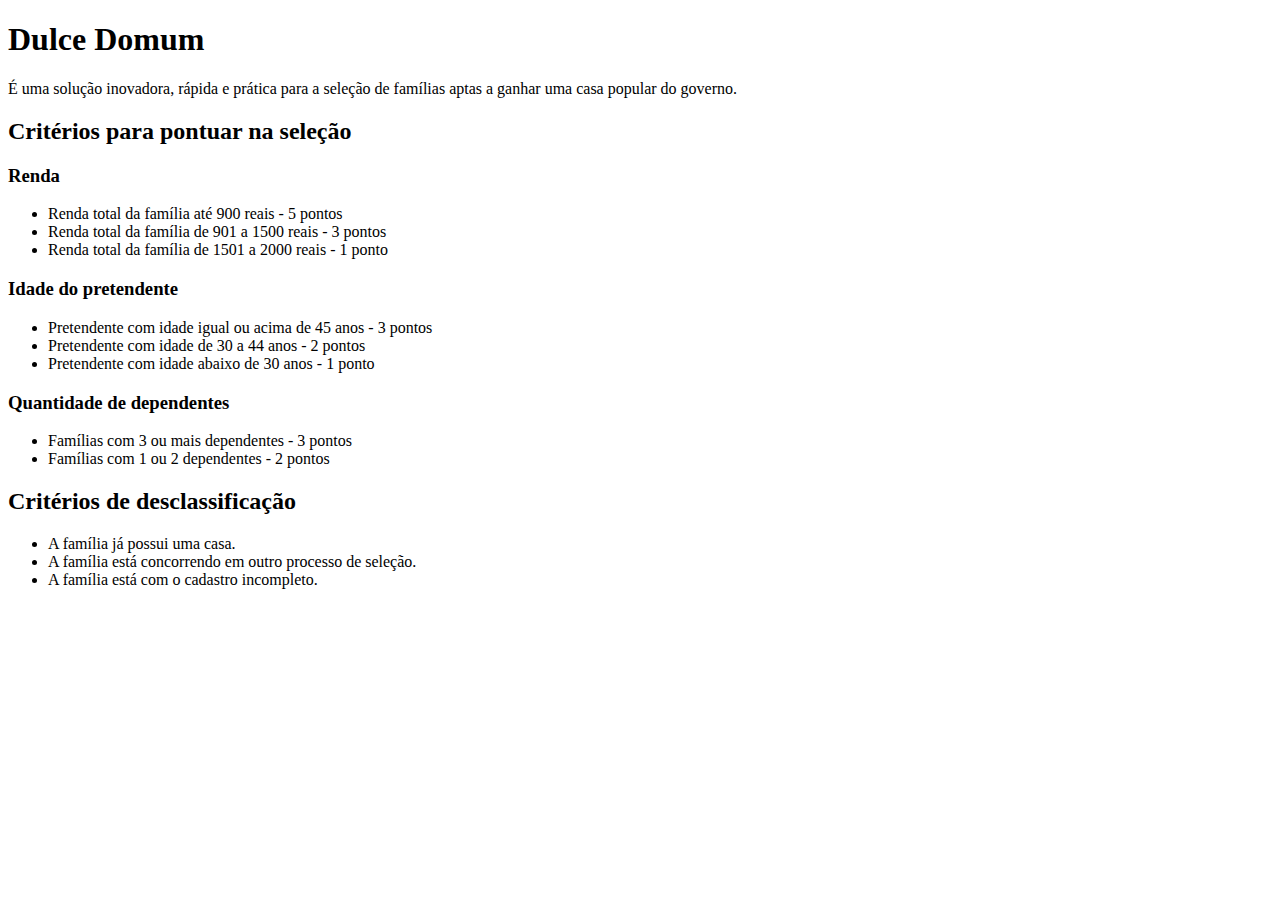
==== src/main/webapp/index.html @ a75a2ae2 "adicionando pagina html com regras do dulce domum" ====
<!DOCTYPE html>
<html lang="en">
    <head>
        <meta charset="UTF-8">
        <meta name="viewport" content="width=device-width, initial-scale=1.0">
        <meta http-equiv="X-UA-Compatible" content="ie=edge">
        <title>Dulce Domum</title>
    </head>
    <body>
        <h1>Dulce Domum</h1>
        <p>É uma solução inovadora, rápida e prática para a seleção de famílias aptas a ganhar uma casa popular do governo.</p>

        <h2>Critérios para pontuar na seleção</h2>

        <h3>Renda</h3>
        <ul>
            <li>Renda total da família até 900 reais - 5 pontos</li>
            <li>Renda total da família de 901 a 1500 reais - 3 pontos</li>
            <li>Renda total da família de 1501 a 2000 reais - 1 ponto</li>
        </ul>

        <h3>Idade do pretendente</h3>
        <ul>
            <li>Pretendente com idade igual ou acima de 45 anos - 3 pontos</li>
            <li>Pretendente com idade de 30 a 44 anos - 2 pontos</li>
            <li>Pretendente com idade abaixo de 30 anos - 1 ponto</li>
        </ul>

        <h3>Quantidade de dependentes</h3>
        <ul>
            <li>Famílias com 3 ou mais dependentes - 3 pontos</li>
            <li>Famílias com 1 ou 2 dependentes - 2 pontos</li>
        </ul>

        <h2>Critérios de desclassificação</h2>
        <ul>
            <li>A família já possui uma casa.</li>
            <li>A família está concorrendo em outro processo de seleção.</li>
            <li>A família está com o cadastro incompleto.</li>
        </ul>
    </body>
</html>
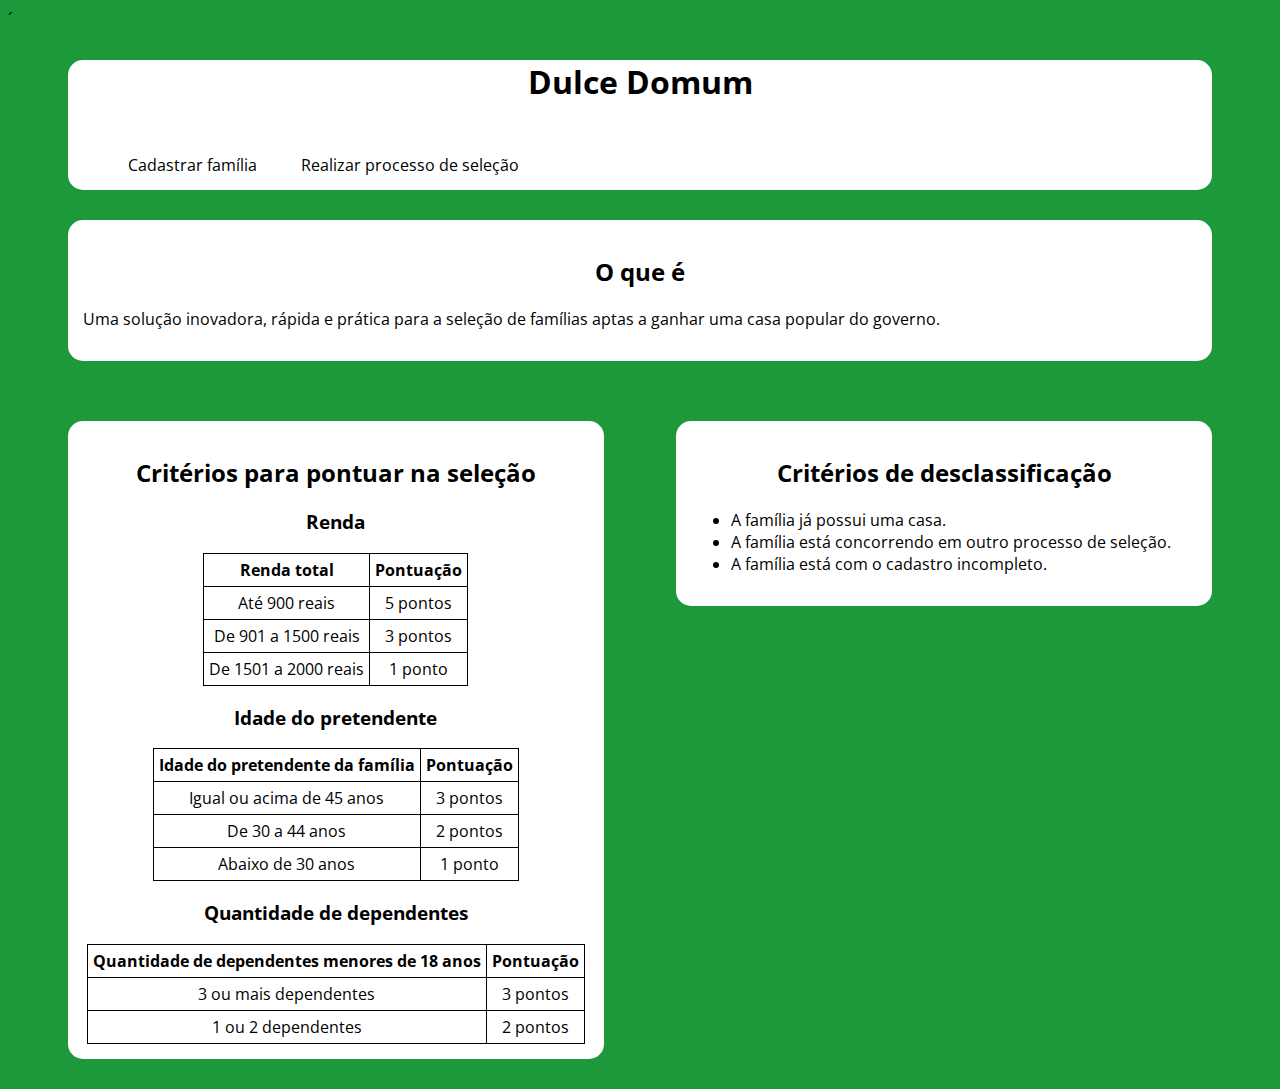
==== commit d5a6a6a8: "estilizando a pagina inicial" ====
--- a/src/main/webapp/index.html
+++ b/src/main/webapp/index.html
@@ -1,42 +1,115 @@
 <!DOCTYPE html>
 <html lang="en">
     <head>
-        <meta charset="UTF-8">
-        <meta name="viewport" content="width=device-width, initial-scale=1.0">
-        <meta http-equiv="X-UA-Compatible" content="ie=edge">
+        <meta charset="UTF-8">´
         <title>Dulce Domum</title>
+        <link rel="stylesheet" type="text/css" href="estilo.css">
+        <link href="https://fonts.googleapis.com/css?family=Open+Sans&display=swap" rel="stylesheet">
     </head>
     <body>
-        <h1>Dulce Domum</h1>
-        <p>É uma solução inovadora, rápida e prática para a seleção de famílias aptas a ganhar uma casa popular do governo.</p>
+        
+        <header class="tema-header">
+            <h1 class="nome-do-sistema">Dulce Domum</h1>
+            <nav class="menu-de-navegacao">
+                <ul>
+                    <li><a href="cadastrarFamilia.html">Cadastrar família</a></li>
+                    <li><a href="cadastrarFamilia.html">Realizar processo de seleção</a></li>
+                </ul>
+            </nav>
+        </header>
 
-        <h2>Critérios para pontuar na seleção</h2>
+        <div class="apresentacao-do-sistema conteudo">
+            <h2>O que é</h2>
+            <p>Uma solução inovadora, rápida e prática para a seleção de famílias aptas a ganhar uma casa popular do governo.</p>
+        </div>
+        
+        <div class="criterios-de-classificacao conteudo">
+            <h2>Critérios para pontuar na seleção</h2>
 
-        <h3>Renda</h3>
-        <ul>
-            <li>Renda total da família até 900 reais - 5 pontos</li>
-            <li>Renda total da família de 901 a 1500 reais - 3 pontos</li>
-            <li>Renda total da família de 1501 a 2000 reais - 1 ponto</li>
-        </ul>
+            <!-- <h3>Renda</h3>
+            <ul>
+                <li>Renda total da família até 900 reais - 5 pontos</li>
+                <li>Renda total da família de 901 a 1500 reais - 3 pontos</li>
+                <li>Renda total da família de 1501 a 2000 reais - 1 ponto</li>
+            </ul> -->
 
-        <h3>Idade do pretendente</h3>
-        <ul>
-            <li>Pretendente com idade igual ou acima de 45 anos - 3 pontos</li>
-            <li>Pretendente com idade de 30 a 44 anos - 2 pontos</li>
-            <li>Pretendente com idade abaixo de 30 anos - 1 ponto</li>
-        </ul>
+            <h3>Renda</h3>
+            <table>
+                <tr>
+                    <th>Renda total</th>
+                    <th>Pontuação</th>
+                </tr>
+                <tr>
+                    <td>Até 900 reais</td>
+                    <td>5 pontos</td>
+                </tr>
+                <tr>
+                    <td>De 901 a 1500 reais</td>
+                    <td>3 pontos</td>
+                </tr>
+                <tr>
+                    <td>De 1501 a 2000 reais</td>
+                    <td>1 ponto</td>
+                </tr>
+            </table>
+<!--         
+            <h3>Idade do pretendente</h3>
+            <ul>
+                <li>Pretendente com idade igual ou acima de 45 anos - 3 pontos</li>
+                <li>Pretendente com idade de 30 a 44 anos - 2 pontos</li>
+                <li>Pretendente com idade abaixo de 30 anos - 1 ponto</li>
+            </ul> -->
 
-        <h3>Quantidade de dependentes</h3>
-        <ul>
-            <li>Famílias com 3 ou mais dependentes - 3 pontos</li>
-            <li>Famílias com 1 ou 2 dependentes - 2 pontos</li>
-        </ul>
+            <h3>Idade do pretendente</h3>
+            <table>
+                <tr>
+                    <th>Idade do pretendente da família</th>
+                    <th>Pontuação</th>
+                </tr>
+                <tr>
+                    <td>Igual ou acima de 45 anos</td>
+                    <td>3 pontos</td>
+                </tr>
+                <tr>
+                    <td>De 30 a 44 anos</td>
+                    <td>2 pontos</td>
+                </tr>
+                <tr>
+                    <td>Abaixo de 30 anos</td>
+                    <td>1 ponto</td>
+                </tr>
+            </table>
+        
+            <!-- <h3>Quantidade de dependentes</h3>
+                <ul>
+                    <li>Famílias com 3 ou mais dependentes - 3 pontos</li>
+                    <li>Famílias com 1 ou 2 dependentes - 2 pontos</li>
+                </ul> -->
 
-        <h2>Critérios de desclassificação</h2>
-        <ul>
-            <li>A família já possui uma casa.</li>
-            <li>A família está concorrendo em outro processo de seleção.</li>
-            <li>A família está com o cadastro incompleto.</li>
-        </ul>
+            <h3>Quantidade de dependentes</h3>
+            <table>
+                <tr>
+                    <th>Quantidade de dependentes menores de 18 anos</th>
+                    <th>Pontuação</th>
+                </tr>
+                <tr>
+                    <td>3 ou mais dependentes</td>
+                    <td>3 pontos</td>
+                </tr>
+                <tr>
+                    <td>1 ou 2 dependentes</td>
+                    <td>2 pontos</td>
+                </tr>
+            </table>
+        </div>
+
+        <div class="criterios-de-desclassificacao conteudo">
+            <h2>Critérios de desclassificação</h2>
+             <ul>
+                <li>A família já possui uma casa.</li>
+                <li>A família está concorrendo em outro processo de seleção.</li>
+                <li>A família está com o cadastro incompleto.</li>
+            </ul>
+        </div>
     </body>
 </html>--- a/src/main/webapp/estilo.css
+++ b/src/main/webapp/estilo.css
@@ -0,0 +1,83 @@
+*{
+    font-family: 'Open Sans', sans-serif;
+}
+
+body {
+    background: rgb(29, 153, 60);
+}
+
+h1, h2, h3 {
+    text-align: center;
+}
+
+table {
+    border-collapse: collapse;
+    text-align: center;
+    margin: auto;
+}
+
+td, th {
+    padding: 5px;
+    border: 1px solid black;
+}
+
+.tema-header {
+    background: #fff;
+    border-radius: 15px;
+    margin: 30px 60px;
+}
+
+.tema-header::after{
+    content: " ";
+    clear: both;
+    display: block;
+    /* visibility: none; */
+}
+
+.nome-do-sistema {
+    text-align: center;
+}
+
+.menu-de-navegacao {
+    float: left;
+}
+
+.menu-de-navegacao ul{
+    margin-bottom: 0px;
+}
+
+.menu-de-navegacao ul li {
+    display: inline-block;
+}
+
+.menu-de-navegacao ul li a {
+    padding: 10px 20px;
+    text-decoration: none;
+    color: black;
+    line-height: 50px;
+}
+
+.conteudo {
+    background: #fff;
+    margin: 30px 60px;
+    border-radius: 15px;
+    padding: 15px;
+}
+
+.apresentacao-do-sistema {
+    display: block;
+}
+
+.criterios-de-classificacao {
+    margin-right: 5px;
+    width: 40%;
+    max-width: 40%;
+    float: left;
+}
+
+.criterios-de-desclassificacao {
+    margin-left: 5px;
+    width: 40%;
+    max-width: 40%;
+    float: right;
+}